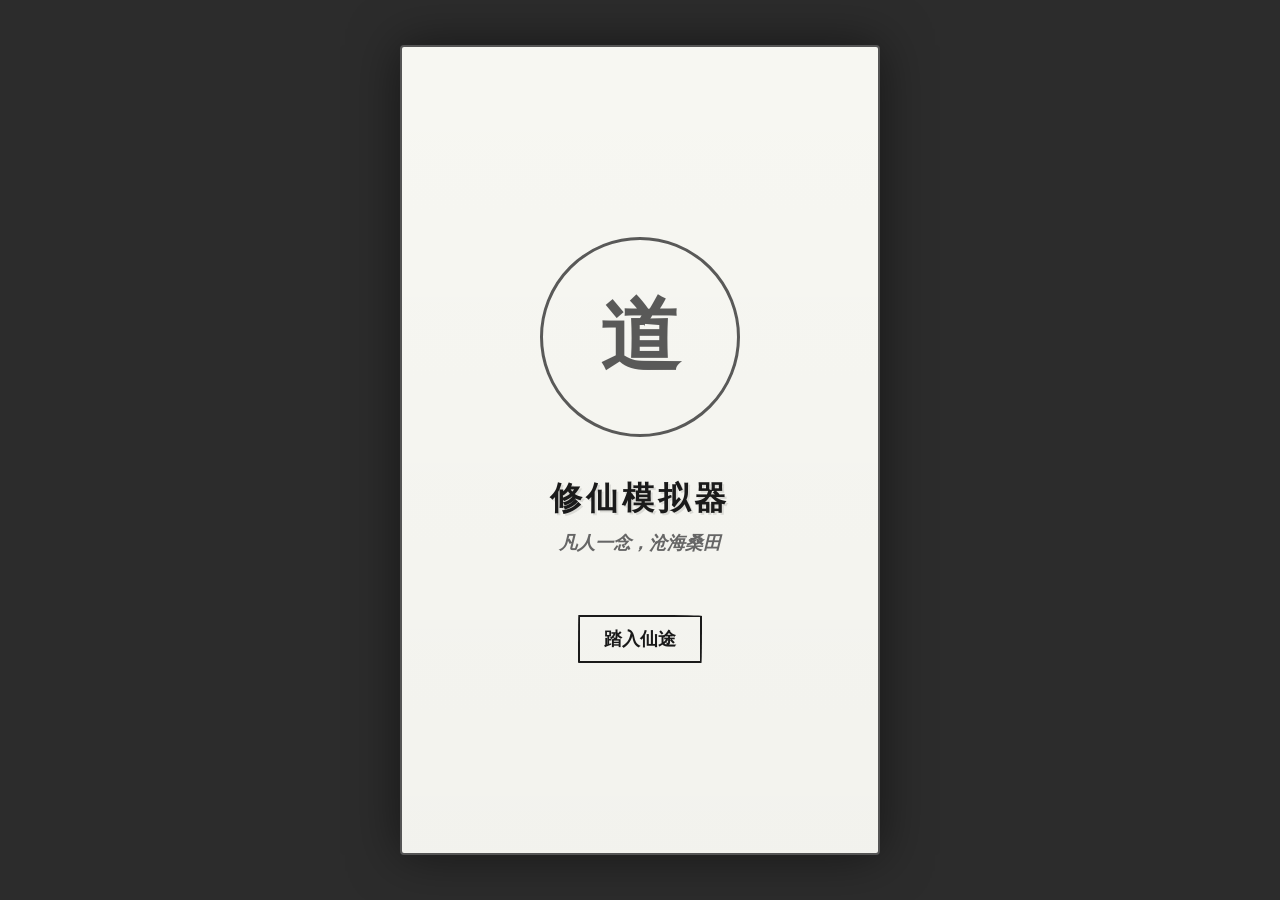
==== index_app.html @ 27e6b9e5 "NPC添加" ====
<!DOCTYPE html>
<html lang="zh-CN">
<head>
    <meta charset="UTF-8">
    <meta name="viewport" content="width=device-width, initial-scale=1.0, maximum-scale=1.0, user-scalable=no">
    <title>文字修仙 (重制版)</title>

    <link rel="stylesheet" href="css/reset.css">
    <link rel="stylesheet" href="css/app_layout.css">
</head>
<body>

<div id="app_ui_container">

    <div id="app_ui_layer_scene" class="app_ui_layer"></div>

    <div id="app_ui_layer_gameplay" class="app_ui_layer"></div>

    <div id="app_ui_layer_ui" class="app_ui_layer">

        <div id="app_ui_start_screen" style="width: 100%; height: 100%; display: flex; flex-direction: column; justify-content: center; align-items: center;">

            <div style="width: 200px; height: 200px; border: 3px solid #333; border-radius: 50%; display: flex; align-items: center; justify-content: center; margin-bottom: 40px; opacity: 0.8;">
                <div style="font-size: 80px;">道</div>
            </div>

            <h1 class="app_ui_title_large">修仙模拟器</h1>
            <p style="color: #666; margin-bottom: 60px; font-style: italic;">凡人一念，沧海桑田</p>

            <button id="app_ui_btn_enter" class="app_ui_btn">
                踏入仙途
            </button>
        </div>

    </div>

    <div id="app_ui_layer_modal" class="app_ui_layer"></div>
</div>

<script src="js/core/global.js"></script>
<script src="js/core/utils.js"></script>
<script src="js/core/utils_log.js"></script>
<script src="js/core/state.js"></script>

<script src="js/data/data_config.js"></script>
<script src="js/data/data_world.js"></script>
<script src="js/data/data_items.js"></script>

<script src="js/app_main.js"></script>

</body>
</html>
---- css/app_layout.css ----
/* css/app_layout.css */

:root {
    /* --- 水墨风格配色定义 --- */
    --app-ink-black: #1a1a1a;       /* 浓墨：标题、重点 */
    --app-ink-dark: #333333;        /* 焦墨：正文 */
    --app-ink-gray: #666666;        /* 淡墨：次要信息 */
    --app-ink-light: #dcdcdc;       /* 极淡：边框、分割线 */
    --app-paper-bg: #f7f7f2;        /* 宣纸白：游戏主背景 */
    --app-paper-texture: #ebe8e0;   /* 旧纸色：弹窗背景 */
    --app-bg-outside: #2c2c2c;      /* 外部背景：深灰/黑 */

    /* --- 字体设置 --- */
    /* 优先使用楷体/宋体，营造古风感 */
    --app-font-family: "Kaiti SC", "STKaiti", "KaiTi", "Microsoft YaHei", serif;
}

/* 1. 基础环境设置 */
body {
    background-color: var(--app-bg-outside);
    margin: 0;
    padding: 0;
    height: 100vh;
    width: 100vw;
    overflow: hidden;
    display: flex;
    justify-content: center;
    align-items: center;
    font-family: var(--app-font-family);
    color: var(--app-ink-dark);
}

/* 2. 手机仿真容器 */
#app_ui_container {
    position: relative;
    width: 100%;
    height: 100%;
    background-color: var(--app-paper-bg);
    /* 模拟宣纸纹理（可选，这里用微噪点模拟） */
    background-image: linear-gradient(to bottom, transparent, rgba(0,0,0,0.02));
    overflow: hidden;
    box-shadow: 0 0 50px rgba(0,0,0,0.5);
}

/* PC端适配限制 */
@media screen and (min-width: 600px) {
    #app_ui_container {
        width: 480px;
        height: 90vh;
        max-height: 900px;
        border-radius: 4px;
        /* 给PC端加一个外边框，像画框一样 */
        border: 2px solid #555;
    }
}

/* 3. 层级管理 (全部加上 app_ui_ 前缀) */
.app_ui_layer {
    position: absolute;
    top: 0; left: 0; width: 100%; height: 100%;
    pointer-events: none; /* 默认点击穿透 */
}

/* 场景层 */
#app_ui_layer_scene { z-index: 1; }
/* 交互层 */
#app_ui_layer_gameplay { z-index: 10; }
/* UI层 (开启点击) */
#app_ui_layer_ui { z-index: 100; }
#app_ui_layer_ui * { pointer-events: auto; }
/* 弹窗层 */
#app_ui_layer_modal { z-index: 1000; }

/* --- 通用水墨组件样式 (示例) --- */

/* 简单的水墨按钮 */
.app_ui_btn {
    border: 2px solid var(--app-ink-black);
    background-color: transparent;
    color: var(--app-ink-black);
    padding: 10px 24px;
    font-family: var(--app-font-family);
    font-size: 18px;
    font-weight: bold;
    cursor: pointer;
    transition: all 0.2s;
    /* 模拟毛笔边缘的粗糙感（可选） */
    border-radius: 2px 255px 3px 25px / 255px 5px 225px 3px;
}

.app_ui_btn:active {
    background-color: var(--app-ink-black);
    color: var(--app-paper-bg);
}

/* 标题样式 */
.app_ui_title_large {
    font-size: 32px;
    color: var(--app-ink-black);
    text-shadow: 2px 2px 0px rgba(0,0,0,0.1);
    letter-spacing: 4px;
    margin-bottom: 10px;
}
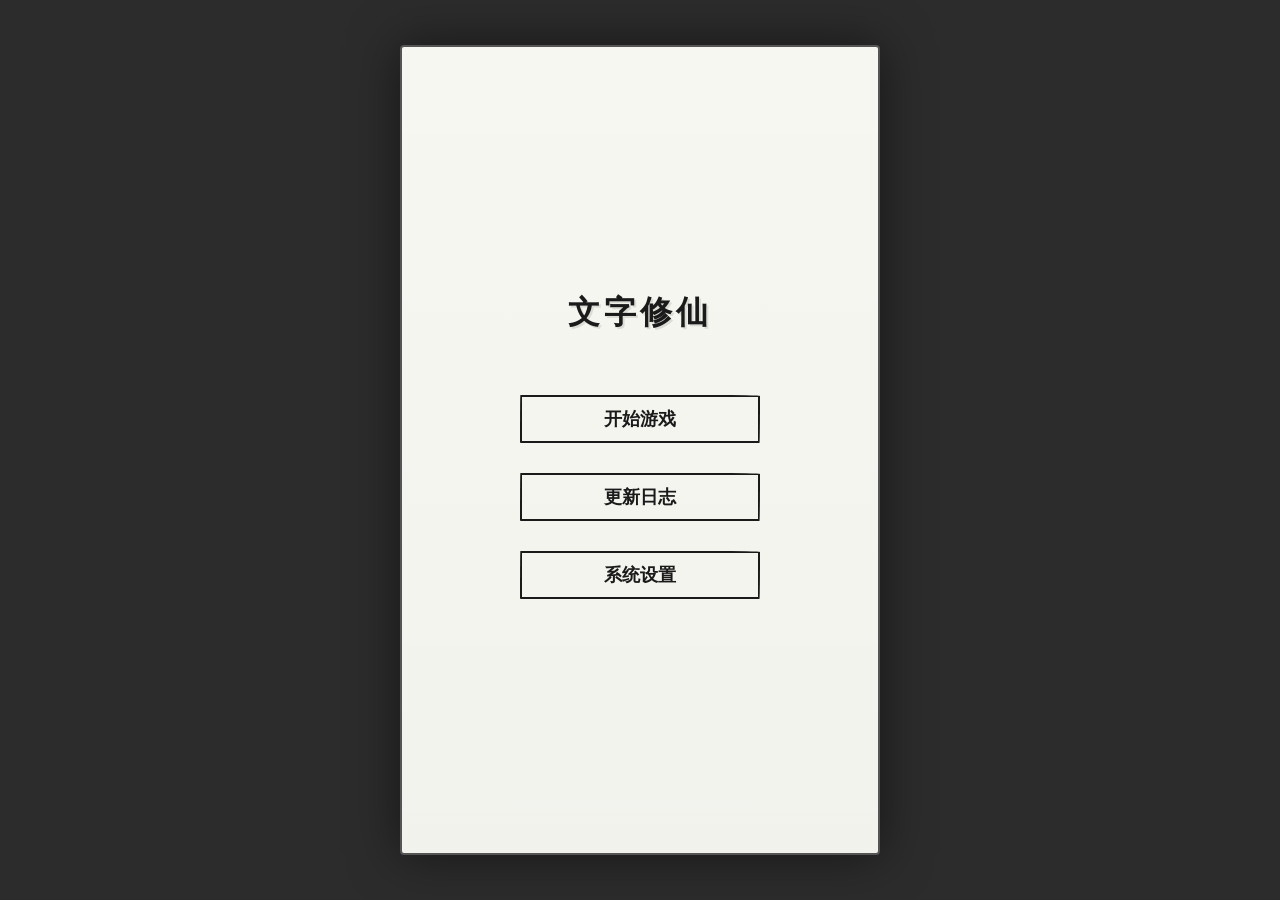
==== commit a2aa874c: "app添加" ====
--- a/index_app.html
+++ b/index_app.html
@@ -7,6 +7,8 @@
 
     <link rel="stylesheet" href="css/reset.css">
     <link rel="stylesheet" href="css/app_layout.css">
+
+    <link rel="stylesheet" href="css/app_ui_modal.css">
 </head>
 <body>
 
@@ -37,14 +39,83 @@
     <div id="app_ui_layer_modal" class="app_ui_layer"></div>
 </div>
 
-<script src="js/core/global.js"></script>
-<script src="js/core/utils.js"></script>
-<script src="js/core/utils_log.js"></script>
-<script src="js/core/state.js"></script>
+<!--<script src="js/core/utils_audio.js" defer></script>-->
+<script src="js/core/utils.js" defer></script>
+<script src="js/twemoji.min.js" defer></script>
+<script src="js/jquery.min.js"></script>
 
-<script src="js/data/data_config.js"></script>
-<script src="js/data/data_world.js"></script>
-<script src="js/data/data_items.js"></script>
+<script src="js/core/utils_money.js" defer></script>
+<script src="js/core/utils_attribute.js" defer></script>
+
+
+
+<script src="js/data/data_config.js" defer></script>
+<script src="js/data/data_timeline.js" defer></script>
+<script src="js/data/data_materials.js" defer></script>
+<script src="js/data/data_food_materials.js" defer></script>
+<script src="js/data/data_foods.js" defer></script>
+<script src="js/data/data_herbs.js" defer></script>
+<script src="js/data/data_pills.js" defer></script>
+<script src="js/data/data_weapons.js" defer></script>
+<script src="js/data/data_head.js" defer></script>
+<script src="js/data/data_body.js" defer></script>
+<script src="js/data/data_feet.js" defer></script>
+<script src="js/data/data_mounts.js" defer></script>
+<script src="js/data/data_tools.js" defer></script>
+<script src="js/data/data_books.js" defer></script>
+<script src="js/data/data_fish.js" defer></script>
+<script src="js/data/data_entry.js" defer></script>
+<script src="js/data/data_zhaoshi.js" defer></script>
+<script src="js/data/spirit/data_spiritItem.js" defer></script>
+<script src="js/data/data_enemies_config.js" defer></script>
+<script src="js/data/data_enemies.js" defer></script>
+<script src="js/data/data_event_enemies.js" defer></script>
+<script src="js/data/data_world.js" defer></script>
+<script src="js/data/data_npcs.js" defer></script>
+<script src="js/data/data_icon.js" defer></script>
+<script src="js/modules/mortal/data_mortal.js" defer></script>
+
+<script src="js/core/state.js" defer></script>
+<script src="js/core/global.js" defer></script>
+
+<script src="js/core/app_utils_modal.js" defer></script>
+<script src="js/core/utils_fail.js" defer></script>
+<script src="js/core/utils_debug.js" defer></script>
+<script src="js/core/utils_modal.js" defer></script>
+<script src="js/core/utils_add.js" defer></script>
+<script src="js/core/utils_item.js" defer></script>
+<script src="js/core/utils_spiritPrice.js" defer></script>
+<script src="js/core/utils_tip.js" defer></script>
+<script src="js/core/utils_skill.js" defer></script>
+<script src="js/core/utils_buff.js" defer></script>
+<script src="js/core/utils_log.js" defer></script>
+<script src="js/core/utils_transmit.js" defer></script>
+<script src="js/core/cloud_archive.js" defer></script>
+<script src="js/core/utils_life_skills.js" defer></script>
+<script src="js/core/utils_gamble.js" defer></script>
+<script src="js/core/utils_player.js" defer></script>
+<script src="js/core/utils_enemy.js" defer></script>
+<script src="js/core/utils_gongfa.js" defer></script>
+<script src="js/core/utils_npc.js" defer></script>
+
+
+
+
+<script src="js/action/util_gather.js" defer></script>
+<script src="js/action/util_study.js" defer></script>
+<script src="js/action/util_train.js" defer></script>
+<script src="js/action/util_rest.js" defer></script>
+<script src="js/action/util_cook.js" defer></script>
+<script src="js/action/util_fish.js" defer></script>
+<script src="js/action/util_eat.js" defer></script>
+<script src="js/action/util_water.js" defer></script>
+<script src="js/action/util_shop.js" defer></script>
+<script src="js/action/util_alchemy.js" defer></script>
+
+
+
+
+
 
 <script src="js/app_main.js"></script>
 
--- a/css/app_layout.css
+++ b/css/app_layout.css
@@ -1,4 +1,14 @@
 /* css/app_layout.css */
+
+/* === 重点：必须放在文件最开头 === */
+* {
+    /* 去除手机端默认的蓝色半透明高亮框 */
+    -webkit-tap-highlight-color: transparent;
+    /* 去除文字长按选中的蓝色背景 */
+    user-select: none;
+    /* 去除PC端点击焦点的蓝框 */
+    outline: none;
+}
 
 :root {
     /* --- 水墨风格配色定义 --- */
@@ -11,7 +21,6 @@
     --app-bg-outside: #2c2c2c;      /* 外部背景：深灰/黑 */
 
     /* --- 字体设置 --- */
-    /* 优先使用楷体/宋体，营造古风感 */
     --app-font-family: "Kaiti SC", "STKaiti", "KaiTi", "Microsoft YaHei", serif;
 }
 
@@ -36,7 +45,6 @@
     width: 100%;
     height: 100%;
     background-color: var(--app-paper-bg);
-    /* 模拟宣纸纹理（可选，这里用微噪点模拟） */
     background-image: linear-gradient(to bottom, transparent, rgba(0,0,0,0.02));
     overflow: hidden;
     box-shadow: 0 0 50px rgba(0,0,0,0.5);
@@ -49,29 +57,24 @@
         height: 90vh;
         max-height: 900px;
         border-radius: 4px;
-        /* 给PC端加一个外边框，像画框一样 */
         border: 2px solid #555;
     }
 }
 
-/* 3. 层级管理 (全部加上 app_ui_ 前缀) */
+/* 3. 层级管理 */
 .app_ui_layer {
     position: absolute;
     top: 0; left: 0; width: 100%; height: 100%;
-    pointer-events: none; /* 默认点击穿透 */
+    pointer-events: none;
 }
 
-/* 场景层 */
 #app_ui_layer_scene { z-index: 1; }
-/* 交互层 */
 #app_ui_layer_gameplay { z-index: 10; }
-/* UI层 (开启点击) */
 #app_ui_layer_ui { z-index: 100; }
 #app_ui_layer_ui * { pointer-events: auto; }
-/* 弹窗层 */
 #app_ui_layer_modal { z-index: 1000; }
 
-/* --- 通用水墨组件样式 (示例) --- */
+/* --- 通用水墨组件样式 --- */
 
 /* 简单的水墨按钮 */
 .app_ui_btn {
@@ -83,14 +86,17 @@
     font-size: 18px;
     font-weight: bold;
     cursor: pointer;
-    transition: all 0.2s;
-    /* 模拟毛笔边缘的粗糙感（可选） */
+    transition: transform 0.1s ease-in-out; /* 只对缩放做动画 */
     border-radius: 2px 255px 3px 25px / 255px 5px 225px 3px;
+
+    /* 再次强制去除高亮 */
+    -webkit-tap-highlight-color: transparent;
 }
 
 .app_ui_btn:active {
-    background-color: var(--app-ink-black);
-    color: var(--app-paper-bg);
+    /* === 重点：这里不要写 background-color，否则会变色 === */
+    /* 只保留缩放效果 */
+    transform: scale(0.96); /* 缩小一点点，产生按压感 */
 }
 
 /* 标题样式 */
--- a/css/app_ui_modal.css
+++ b/css/app_ui_modal.css
@@ -0,0 +1,175 @@
+/* css/app_ui_modal.css */
+
+/* --- 1. 基础容器与遮罩 --- */
+/* 遮罩层：不再支持点击关闭，单纯的阻挡层 */
+.util_app_modal_overlay {
+    position: fixed;
+    top: 0; left: 0; width: 100%; height: 100%;
+    background-color: rgba(0, 0, 0, 0.6); /* 深墨色半透明 */
+    z-index: 2000;
+    display: flex;
+    justify-content: center;
+    align-items: center;
+    backdrop-filter: blur(2px); /* 微微模糊背景，突出弹窗 */
+    /* === 新增这行关键代码 === */
+    pointer-events: auto;
+    /* 强制恢复点击事件，否则会继承父层的 none */
+}
+
+/* 弹窗主体：白底水墨风 */
+.util_app_modal_window {
+    position: relative;
+    width: 85%;
+    max-width: 400px;
+    background-color: #fcfcfc; /* 纯白偏一点点纸色 */
+    border: 2px solid #1a1a1a; /* 浓墨边框 */
+    border-radius: 4px;
+    box-shadow: 5px 5px 0px rgba(0,0,0,0.2); /* 硬阴影，增加纸张厚度感 */
+    display: flex;
+    flex-direction: column;
+    overflow: hidden;
+    animation: util_app_modal_fade_in 0.2s ease-out;
+}
+
+/* 针对大弹窗（如更新日志）的特殊类 */
+.util_app_modal_large {
+    height: 75vh; /* 占据屏幕高度 3/4 */
+    max-width: 90%;
+}
+
+@keyframes util_app_modal_fade_in {
+    from { opacity: 0; transform: scale(0.95); }
+    to { opacity: 1; transform: scale(1); }
+}
+
+/* --- 2. 弹窗内部结构 --- */
+.util_app_modal_header {
+    padding: 15px 20px;
+    border-bottom: 1px solid #ddd;
+    font-size: 20px;
+    font-weight: bold;
+    text-align: center;
+    background-color: #f7f7f7;
+    font-family: var(--app-font-family, serif);
+}
+
+.util_app_modal_content {
+    padding: 20px;
+    flex: 1;
+    overflow-y: auto; /* 内容过多可滚动 */
+    font-size: 16px;
+    line-height: 1.6;
+    color: #333;
+    white-space: pre-wrap; /* 保留换行 */
+}
+
+.util_app_modal_footer {
+    padding: 15px;
+    border-top: 1px solid #eee;
+    display: flex;
+    justify-content: space-around;
+    gap: 15px;
+    background-color: #fff;
+}
+
+/* --- 3. 按钮样式 --- */
+.util_app_modal_btn {
+    flex: 1;
+    padding: 10px 0;
+    border: 1px solid #1a1a1a;
+    background: transparent;
+    font-size: 16px;
+    cursor: pointer;
+    font-weight: bold;
+    transition: transform 0.1s;
+    font-family: var(--app-font-family, serif);
+
+    /* 强制去除高亮 */
+    -webkit-tap-highlight-color: transparent;
+    outline: none;
+    user-select: none;
+}
+.util_app_modal_btn:active {
+    /* === 这里也不要加背景色 === */
+    transform: scale(0.95); /* 按压缩小 */
+    background-color: transparent; /* 强制透明，防止变色 */
+}
+/* 取消按钮稍微淡一点 */
+.util_app_modal_btn_cancel {
+    border-color: #999;
+    color: #666;
+}
+
+/* --- 4. 风格变种 (普通/好事/坏事/历史) --- */
+/* 好事：标题带点朱砂红 */
+.util_app_modal_style_good .util_app_modal_header {
+    border-bottom: 2px solid #8B0000;
+    color: #8B0000;
+}
+/* 坏事：标题深灰偏黑 */
+.util_app_modal_style_bad .util_app_modal_header {
+    border-bottom: 2px solid #000;
+    background-color: #e0e0e0;
+}
+/* 历史：泛黄陈旧感 */
+.util_app_modal_style_history {
+    background-color: #f4f0e6;
+    border-color: #5d4037;
+}
+.util_app_modal_style_history .util_app_modal_header {
+    background-color: #eae0d0;
+    color: #5d4037;
+}
+
+/* --- 5. 迷你提醒 (Toast) --- */
+.util_app_modal_toast {
+    position: fixed;
+    left: 50%;
+    transform: translateX(-50%);
+    padding: 10px 20px;
+    border-radius: 4px;
+    font-size: 14px;
+    z-index: 3000;
+    pointer-events: none; /* 不阻挡操作 */
+    animation: util_app_modal_toast_in 0.3s forwards;
+    box-shadow: 0 2px 10px rgba(0,0,0,0.1);
+    max-width: 80%;
+    text-align: center;
+}
+
+/* 位置变种 */
+.util_app_modal_toast_top { top: 15%; }
+.util_app_modal_toast_center { top: 45%; }
+
+/* 风格变种 */
+.util_app_modal_toast_white {
+    background-color: #fff;
+    color: #000;
+    border: 1px solid #000;
+}
+.util_app_modal_toast_black {
+    background-color: #1a1a1a;
+    color: #fff;
+    border: 1px solid #fff;
+}
+
+@keyframes util_app_modal_toast_in {
+    from { opacity: 0; transform: translate(-50%, 10px); }
+    to { opacity: 1; transform: translate(-50%, 0); }
+}
+
+/* --- 6. 列表弹窗专用列表样式 --- */
+.util_app_modal_list_ul {
+    list-style: none;
+    padding: 0;
+    margin: 0;
+}
+.util_app_modal_list_li {
+    padding: 12px 10px;
+    border-bottom: 1px dashed #ccc;
+    display: flex;
+    justify-content: space-between;
+}
+.util_app_modal_list_li:last-child {
+    border-bottom: none;
+}
